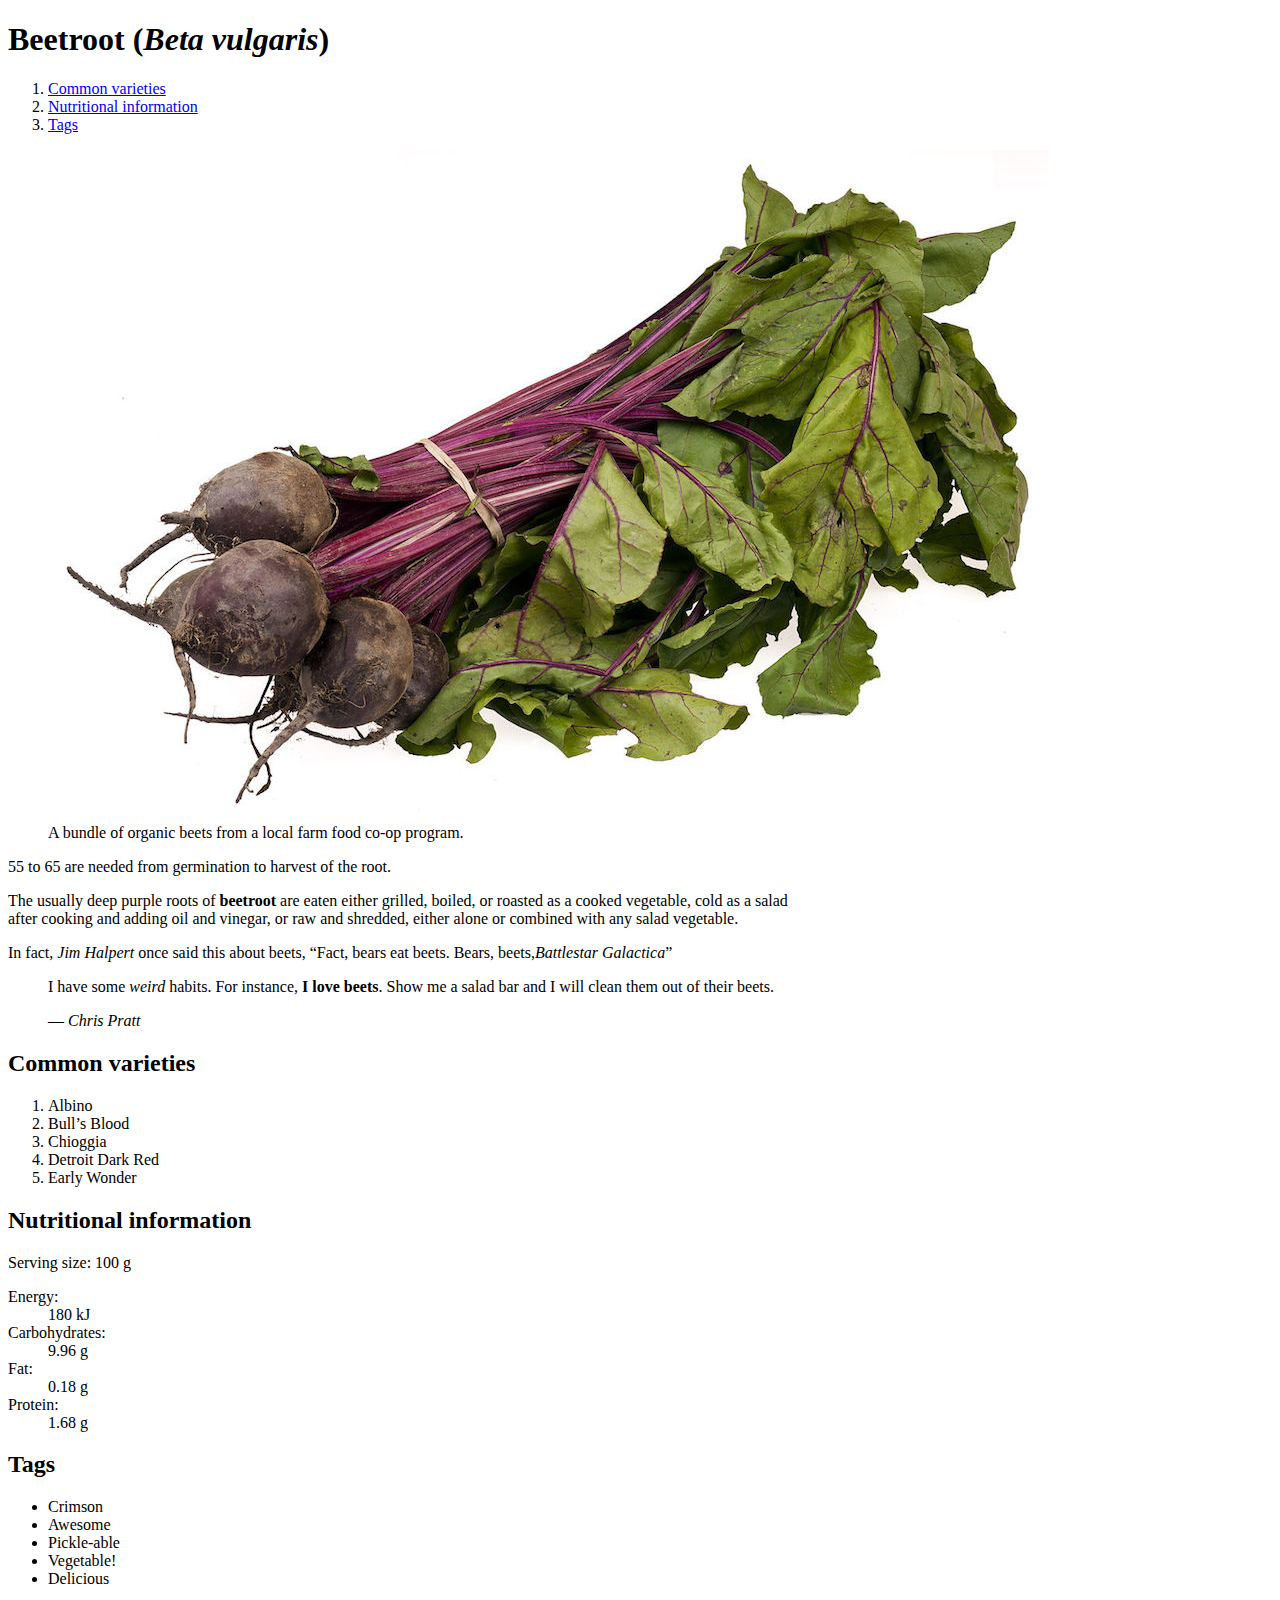
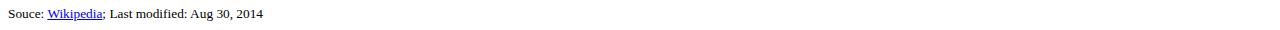
==== index.html @ 9697498c "first set up" ====
<!DOCTYPE html>
<html lang="en">
<head>
  <meta charset="UTF-8">
  <title>Document</title>
  <meta name="viewport" content="width=device-width, initial-scale=1.0">
  <meta http-equiv="X-UA-Compatible" content="ie=edge">
  <link href="css/main.css" rel="stylesheet">
</head>

<body>
  <header>
    <h1>Beetroot (<i>Beta vulgaris</i>)</h1>

    <nav>
      <ol>
        <li><a href="#">Common varieties</a></li>
        <li><a href="#">Nutritional information</a></li>
        <li><a href="#">Tags</a></li>
      </ol>
    </nav>
  </header>

  <main>
    <figure>
      <img src="images/beets.jpg">
      <figcaption>A bundle of organic beets from a local farm food co-op program.</figcaption>
    </figure>

    <p><time datetime="P55D">55</time> to <time datetime="P65D">65</time> are needed from germination to harvest of the root.</p>
    <p>The usually deep purple roots of <b>beetroot</b> are eaten either grilled, boiled, or roasted as a cooked vegetable, cold as a salad<br>after cooking and adding oil and vinegar, or raw and shredded, either alone or combined with any salad vegetable.</p>
    <p>In fact, <cite>Jim Halpert</cite> once said this about beets, <q>Fact, bears eat beets. Bears, beets,<i>Battlestar Galactica</i></q></p>
    <blockquote>
      <p>I have some <em>weird</em> habits. For instance, <strong>I love beets</strong>. Show me a salad bar and I will clean them out of their beets.</p>
      <footer>— <cite>Chris Pratt</cite></footer>
    </blockquote>

    <h2>Common varieties</h2>
    <ol>
      <li>Albino</li>
      <li>Bull’s Blood</li>
      <li>Chioggia</li>
      <li>Detroit Dark Red</li>
      <li>Early Wonder</li>
    </ol>

    <h2>Nutritional information</h2>
    <p>Serving size: <data value="100">100</data> g</p>
    <dl>
      <dt>Energy:</dt>
      <dd><data value="180">180</data> kJ</dd>
      <dt>Carbohydrates:</dt>
      <dd><data value="9.96">9.96</data> g</dd>
      <dt>Fat:</dt>
      <dd><data value="0.18">0.18</data> g</dd>
      <dt>Protein:</dt>
      <dd><data value="1.68">1.68</data> g</dd>
    </dl>

  </main>

  <aside>
    <h2>Tags</h2>
    <ul>
      <li>Crimson</li>
      <li>Awesome</li>
      <li>Pickle-able</li>
      <li>Vegetable!</li>
      <li>Delicious</li>
    </ul>
  </aside>

  <footer>
    <small>Souce: <a href="#">Wikipedia</a>; Last modified: <time datetime="2014-08-30">Aug 30, 2014</time></small>
  </footer>

</body>
</html>
---- css/main.css ----
html {
  box-sizing: border-box;
}

*, *::before, *::after {
  box-sizing: inherit;
}

h1, h2 {
  #3f1622;
}

a {
  #8f2440;
}
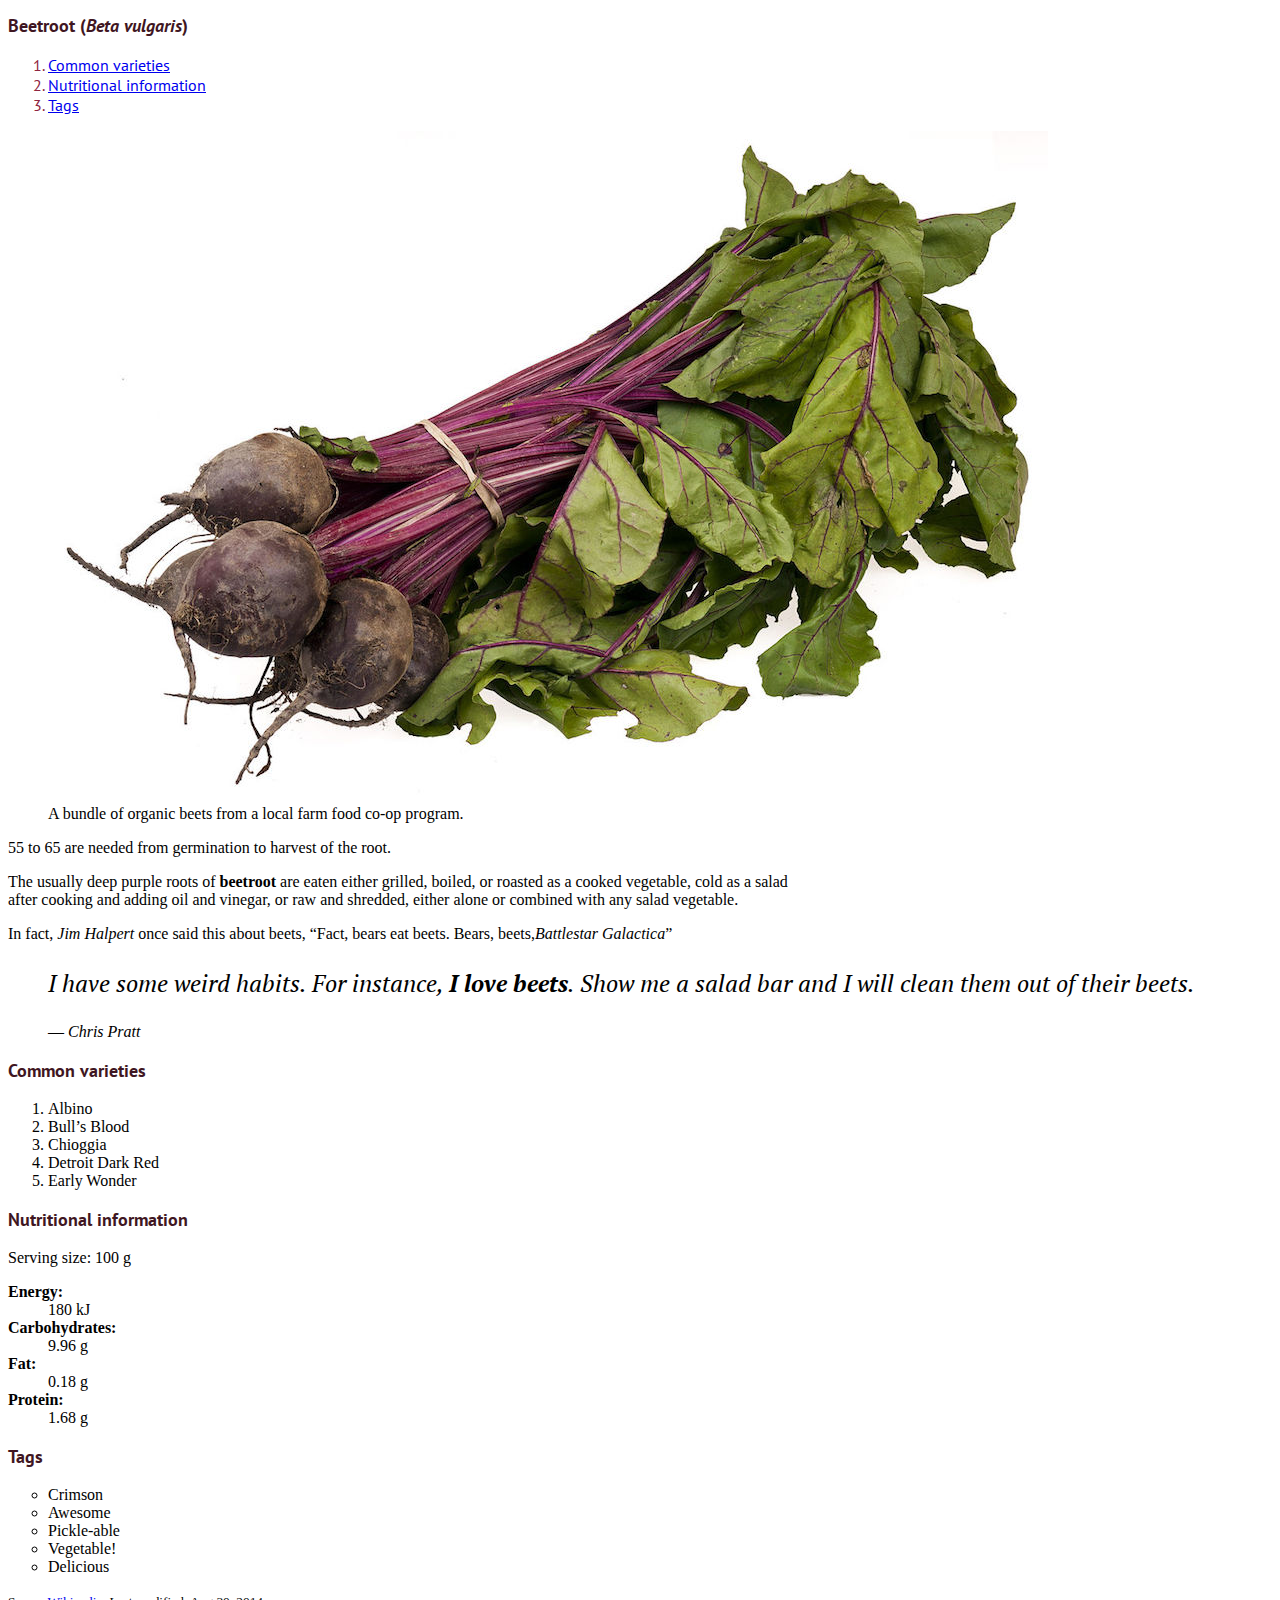
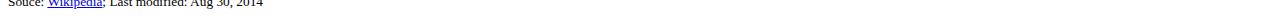
==== commit 13a2b0b3: "a" ====
--- a/index.html
+++ b/index.html
@@ -5,6 +5,8 @@
   <title>Document</title>
   <meta name="viewport" content="width=device-width, initial-scale=1.0">
   <meta http-equiv="X-UA-Compatible" content="ie=edge">
+  <link href="https://fonts.googleapis.com/css2?family=PT+Sans:ital,wght@1,700&display=swap" rel="stylesheet">
+  <link href="https://fonts.googleapis.com/css2?family=PT+Serif:ital,wght@0,400;0,700;1,400&display=swap" rel="stylesheet">
   <link href="css/main.css" rel="stylesheet">
 </head>
 
--- a/css/main.css
+++ b/css/main.css
@@ -7,9 +7,42 @@
 }
 
 h1, h2 {
-  #3f1622;
+  font-family: "PT Sans", sans-serif;
+  font-size: 1.125rem;
+  font-weight: bold;
+  line-height: 1.5;
+  color: #3f1622;
 }
 
-a {
-  #8f2440;
+nav {
+  list-style-type: none;
+  font-family: "PT Sans", sans-serif;
+  color: #8f2440;
 }
+
+header p:first-child {
+  font-size: 1.125rem;
+  font-weight: bold;
+}
+
+blockquote p {
+  font-family: "PT Serif", serif;
+  font-size: 1.5rem;
+  font-style: italic;
+}
+h2 ol {
+  list-style-type: lower-alpha;
+}
+
+dl dt {
+  font-weight: bold;
+}
+
+aside ul {
+  list-style-type: circle;
+}
+
+a:hover {
+  color: #3f1622;
+  text-decoration: underline;
+}
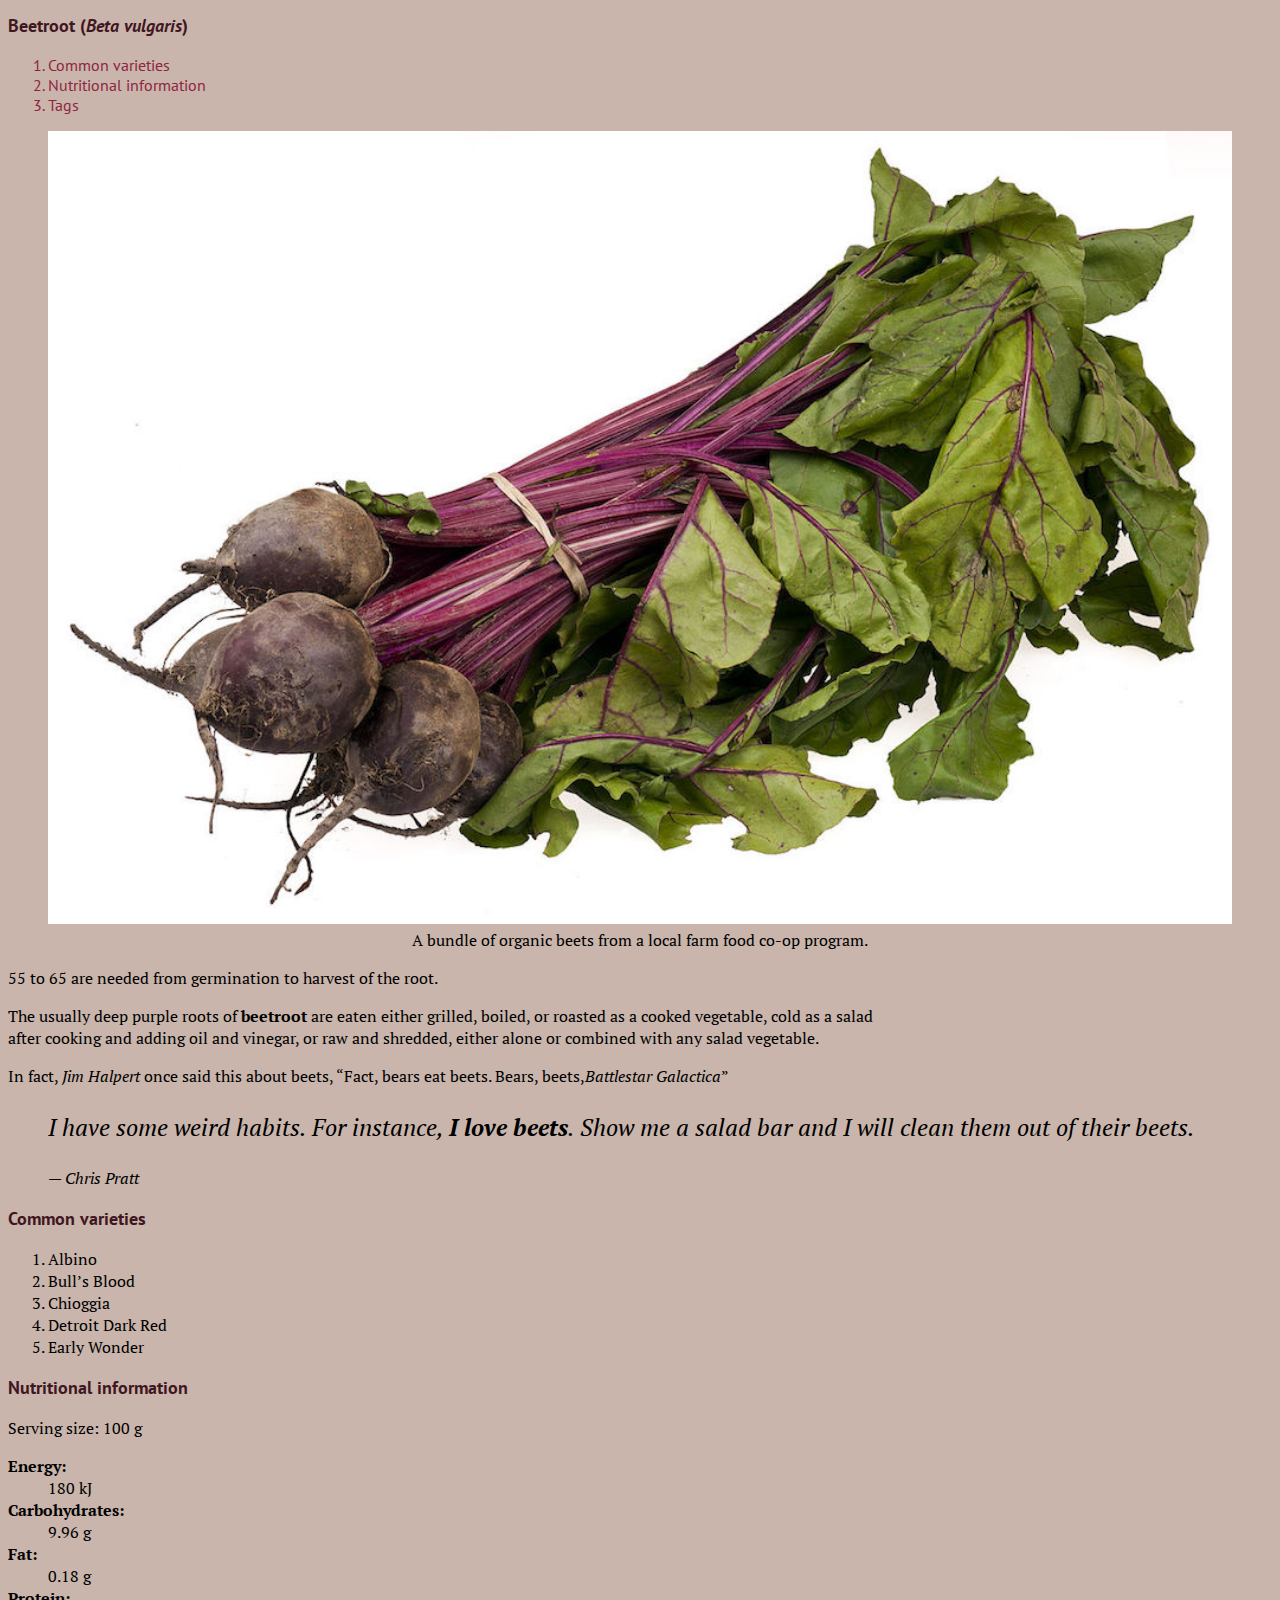
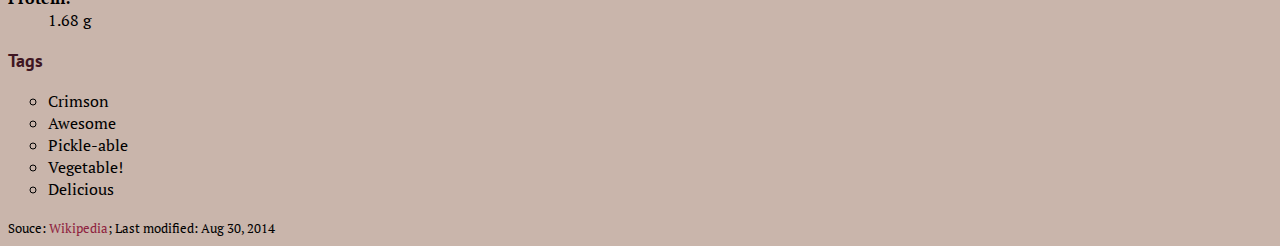
==== commit a26180ea: "a" ====
--- a/index.html
+++ b/index.html
@@ -26,7 +26,7 @@
   <main>
     <figure>
       <img src="images/beets.jpg">
-      <figcaption>A bundle of organic beets from a local farm food co-op program.</figcaption>
+      <figcaption class="caption">A bundle of organic beets from a local farm food co-op program.</figcaption>
     </figure>
 
     <p><time datetime="P55D">55</time> to <time datetime="P65D">65</time> are needed from germination to harvest of the root.</p>
--- a/css/main.css
+++ b/css/main.css
@@ -1,5 +1,7 @@
 html {
   box-sizing: border-box;
+  background-color: #c9b5ab;
+  font-family: "PT Serif", serif;
 }
 
 *, *::before, *::after {
@@ -20,6 +22,19 @@
   color: #8f2440;
 }
 
+a {
+  color: #8f2440;
+  text-decoration: none;
+}
+
+img {
+  width: 100%;
+}
+
+.caption {
+  text-align: center;
+}
+
 header p:first-child {
   font-size: 1.125rem;
   font-weight: bold;
@@ -29,7 +44,9 @@
   font-family: "PT Serif", serif;
   font-size: 1.5rem;
   font-style: italic;
+  font-weight: normal;
 }
+
 h2 ol {
   list-style-type: lower-alpha;
 }
